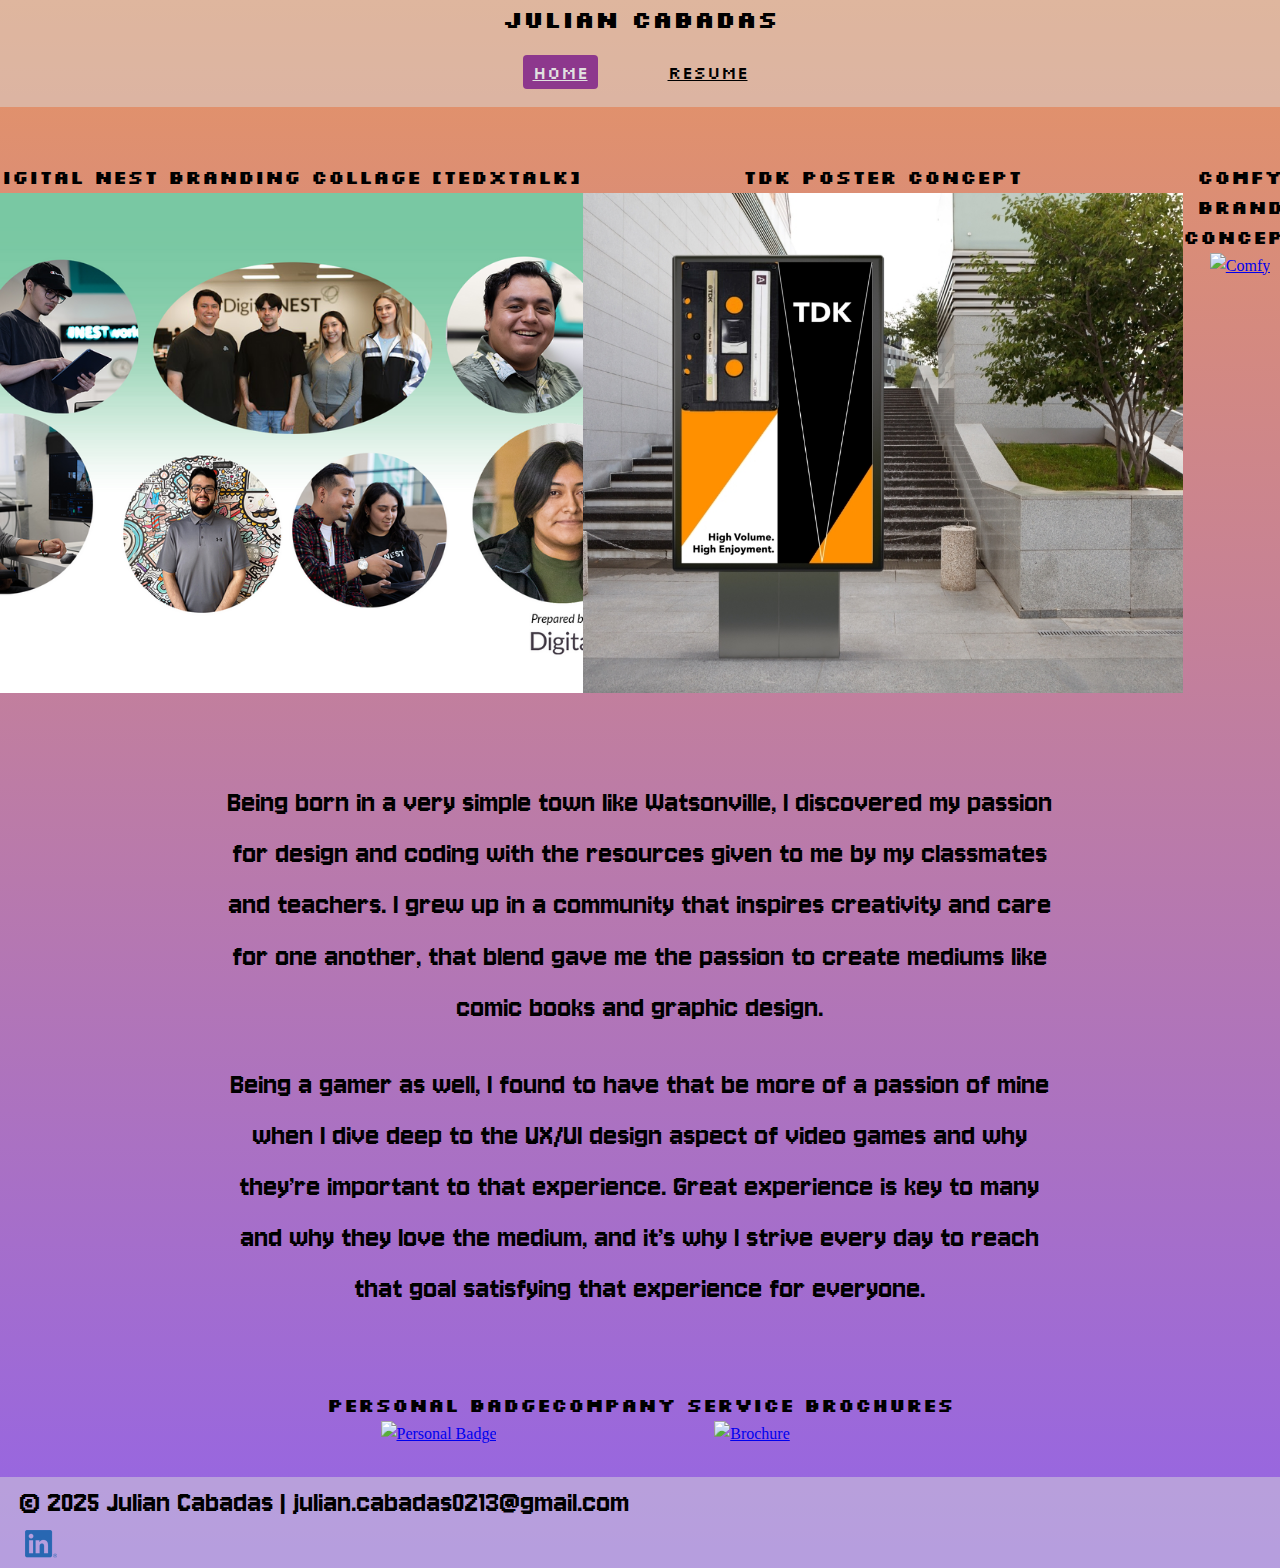
==== index.html @ 38d884ec "updated" ====
<!DOCTYPE html>
<html lang="en">
<head>
    <meta charset="UTF-8">
    <meta name="viewport" content="width=device-width, initial-scale=1.0">
    <title>Julian's Portfolio</title>
    <meta name="description" content="Description of 100-150 characters">
    <meta name="keywords" content="Julian, artist, portfolio, digital media, website design">
    <link rel="preconnect" href="https://fonts.googleapis.com">
    <link rel="preconnect" href="https://fonts.gstatic.com" crossorigin>
    <link href="https://fonts.googleapis.com/css2?family=Silkscreen:wght@400;700&display=swap" rel="stylesheet">
    <link rel="preconnect" href="https://fonts.googleapis.com">
    <link rel="preconnect" href="https://fonts.gstatic.com" crossorigin>
    <link href="https://fonts.googleapis.com/css2?family=Jersey+10&display=swap" rel="stylesheet">
    <link rel="stylesheet" href="css/style.css">
    <script src="https://cdnjs.cloudflare.com/ajax/libs/p5.js/1.11.1/p5.js"></script>
    <script src="https://cdnjs.cloudflare.com/ajax/libs/p5.js/1.11.1/addons/p5.sound.min.js"></script>
</head>
<body>

    <nav class="topbar">
        <div class="name">
            <a href="#">Julian Cabadas</a>
        </div>
        <ul class="nav-links">
            <li><a href="#" id="home-page" class="active">Home</a></li>
            <li><a href="images/Julian_Resume.pdf" id="resume-page">Resume</a></li>
        </ul>
    </nav>

  <div class="content-wrapper">
    <main>
          <br>
            <div class="project-wrapper">
              <section>
                <h3>Digital NEST Branding Collage [TEDxTalk]</h3>
                <a href="slide.html">
                  <img src="images/dn_branding_project-1000px.png" alt="Digital NEST Branding Collage [TEDxTalk]" id="hoveringImage1" height="500px" width="600px">
                </a>
              </section>
    
              <section>
                <h3>TDK Poster Concept</h3>
                <a href="tdk.html">
                  <img src="images/poster-ad-tdk.jpg" alt="TDK Poster" id="hoveringImage2" height="500px" width="600px">
                </a>
              </section>
    
              <section>
                <h3>Comfy Brand Concept</h3>
                <a href="comfy.html">
                  <img src="images/comfy_signmockup.png" alt="Comfy" id="hoveringImage3" height="500px" width="600px">
                </a>
              </section>
            </div>

            <br>
            <br>
            <br>

            <div>
              <section class="resume-section">
                <strong><p>Being born in a very simple town like Watsonville, I discovered my passion for design and coding with the resources given to me by my classmates and teachers. I grew up in a community that inspires creativity and care for one another, that blend gave me the passion to create mediums like comic books and graphic design.</p></strong>
                <br>
                <strong><p>Being a gamer as well, I found to have that be more of a passion of mine when I dive deep to the UX/UI design aspect of video games and why they’re important to that experience. Great experience is key to many and why they love the medium, and it’s why I strive every day to reach that goal satisfying that experience for everyone.
                </p></strong>
              </section>
            </div>

            <br>
            <br>
            <br>

            <div class="project-wrapper">
              <section>
                <h3>Personal Badge</h3>
                <a href="badge.html">
                  <img src="images/Julian_Badge.png" alt="Personal Badge" id="hoveringImage4" height="500px" width="600px">
                </a>
              </section>

              <section>
                <h3>Company Service Brochures</h3>
                <a href="brochure.html">
                  <img src="images/brochure_mockup2.png" alt="Brochure" id="hoveringImage5" height="500px" width="600px">
                </a>
              </section>
            </div>

          </section>
    </main>
  </div>


  <audio id="futureSound" src="hover-sound/ui_hover.mp3" preload="auto"></audio>

  <script src="js/sketch.js"></script>

</body>

<footer>
    <p>© 2025 Julian Cabadas | julian.cabadas0213@gmail.com</a></p>
    <ul class="socials">
      <li>
        <a href="https://www.linkedin.com/in/julian-cabadas-73935916a/" target="_blank"><img src="images/icon-logo-linkedin.png" id ="linkedin-profile" alt="LinkedIn"></a>
      </li>
    </ul>
  </footer>
<script src="js/main.js"></script>
</html>
---- css/style.css ----
/*
CSS RESETS:
 Border box reset:
https://www.paulirish.com/2012/box-sizing-border-box-ftw/
 62.5% Fix: https: //www.aleksandrhovhannisyan.com/blog/62-5-percent-font-size-trick/
*/

/* body stuff */

html {
    box-sizing: border-box;
    font-size: 62.5%;
 }
 
 
 *,
 *:before,
 *:after {
    box-sizing: inherit;
    margin: 0;
    padding: 0;
 }
 
 
 body {
    font-size: 1.6rem;
    line-height: 1.6;
    background: linear-gradient(#e69464, #9464e6);
 }

 h2, h3 {
   font-family: "Silkscreen", sans-serif;
   font-weight: 700;
   font-style: normal;
 }

 p {
  font-family: "Jersey 10", sans-serif;
  font-weight: 300;
  font-size: xx-large;
  font-style: normal;
 }

 img {
   opacity: 1;
   transition: opacity 0.5s ease;
   object-fit: cover;
 }

 img:hover {
   opacity: 0.5;
 }

 #canvas {
  position: absolute;
  z-index: 2;
  pointer-events: none;
}

 .content-wrapper {
   flex: 1 0 auto;
   margin: auto;
   justify-content: center;
   text-align: center;
   padding: 30px;
   max-width: 900px;
   flex-direction: column;
}

 .project-wrapper {
   margin: auto;
   height: auto;
   display: flex;
   justify-content: center;
   object-fit: cover;
 }

 .intro-wrapper {
  margin: auto;
  max-width: 100px;
  height: auto;
  display: flex;
  object-fit: cover;
 }
 
 .topbar {
   display: flex;
   justify-content: space-between;
   align-items: center;
   flex-direction: column;
   padding: 0 50px;
   background-color: rgb(216, 216, 216, 0.5);
   color: #000000;
 }

 .name a {
   color: #000000;
   text-decoration: none;
   font-size: 24px;
   font-family: "Silkscreen", sans-serif;
   font-weight: 700;
   font-style: normal;
 }

 /* nav stuff */

 .nav-links {
   display: flex;
   flex-wrap: wrap-reverse;
   list-style: none;
 }
 
 .nav-links li {
   margin: 20px 30px;
   /* width: 250px; */
   justify-content: center;
 }
 
 .nav-links a {
   color: #000000;
   font-size: 18px;
   transition: color 0.3s, text-decoration 0.3s, background-color 0.3s;
   padding: 5px 10px;
   font-family: "Silkscreen", sans-serif;
   font-weight: 400;
   font-style: normal;
 }
 
 .nav-links a:hover,
 .nav-links a.active {
   color: #e0e0e0;
   background-color: #8d388d;
   border-radius: 4px;
 }

 /* footer stuff */

 footer {
   background: rgb(216, 216, 216, 0.5);
   color: rgb(0, 0, 0)
}

.socials {
   list-style-type: none;
   padding: 0;
}

.socials li {
   display: inline-block;
   margin-left: 5px;
}

.socials img {
   width: 32px;
}

.socials img:hover {
   opacity: 0.5;
}


@media screen and (min-width: 860px) {
   footer {
       display: flexbox;
       justify-content: space-between;
       padding: 0 20px;
   }
}

@media screen and (max-width: 859px) {
   footer {
       text-align: center;
       padding: 10px;
  }

   .project-wrapper {
    display: flex;
    flex-direction: column;
    justify-content: center;
    justify-content: space-between;
    padding: 0 20px;
  }

  .topbar {
    justify-content: space-between;
    flex-direction: row;
  }
}
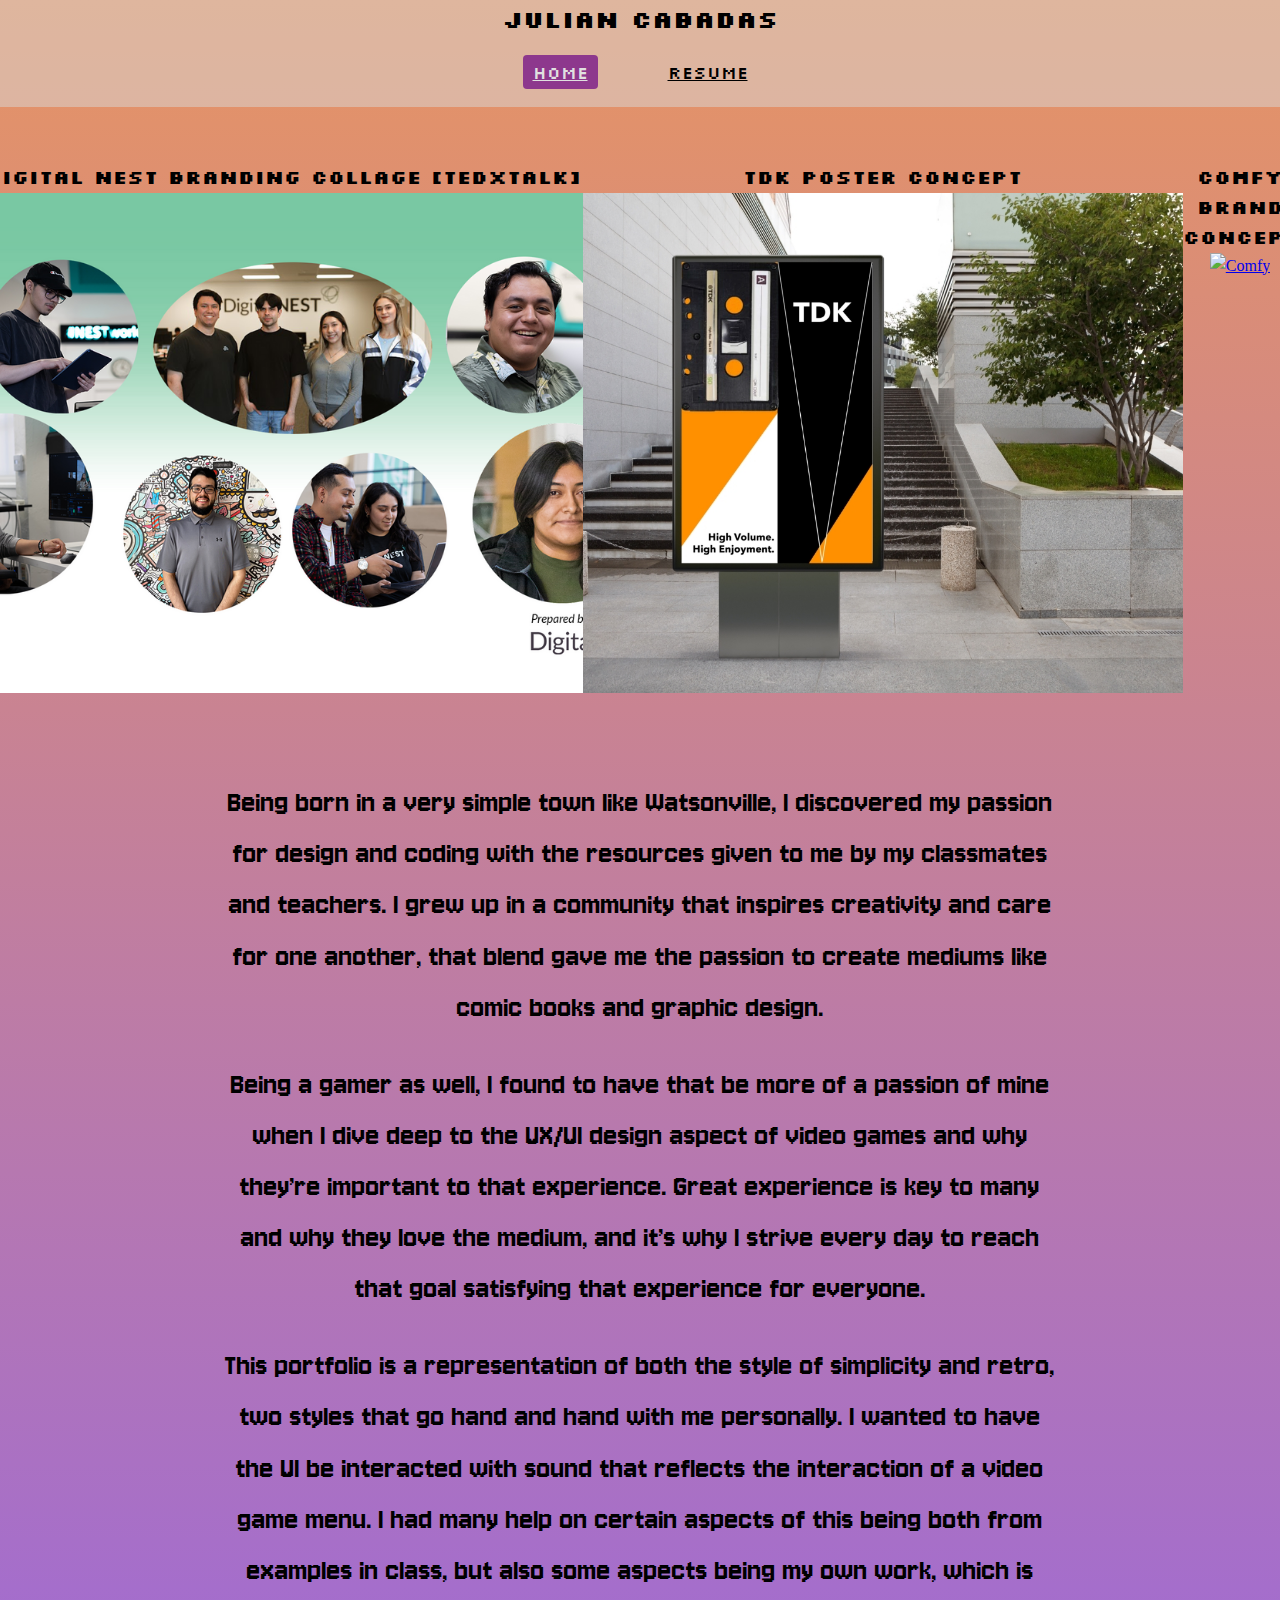
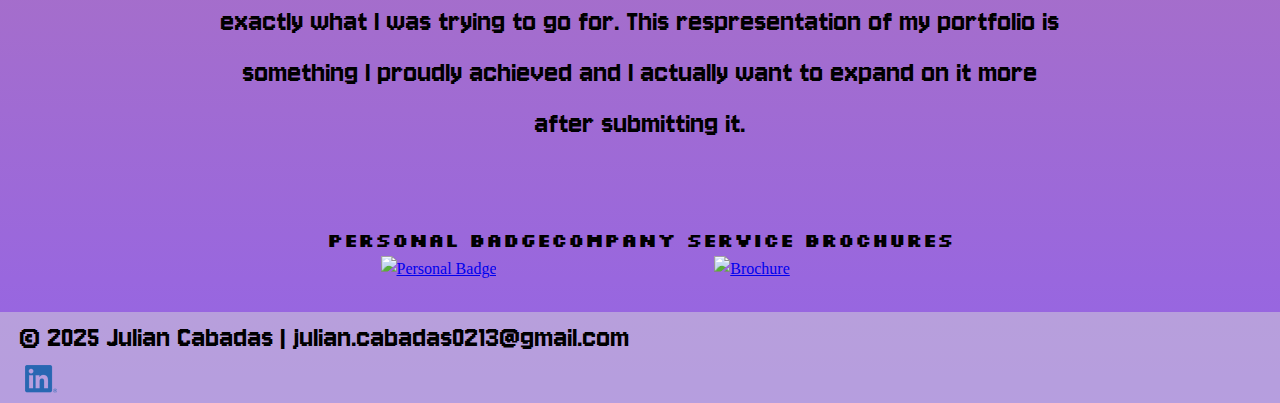
==== commit fd90d541: "Update index.html" ====
--- a/index.html
+++ b/index.html
@@ -64,6 +64,9 @@
                 <br>
                 <strong><p>Being a gamer as well, I found to have that be more of a passion of mine when I dive deep to the UX/UI design aspect of video games and why they’re important to that experience. Great experience is key to many and why they love the medium, and it’s why I strive every day to reach that goal satisfying that experience for everyone.
                 </p></strong>
+                <br>
+                <strong><p>This portfolio is a representation of both the style of simplicity and retro, two styles that go hand and hand with me personally. I wanted to have the UI be interacted with sound that reflects the interaction of a video game menu. I had many help on certain aspects of this being both from examples in class, but also some aspects being my own work, which is exactly what I was trying to go for. This respresentation of my portfolio is something I proudly achieved and I actually want to expand on it more after submitting it.
+                </p></strong>
               </section>
             </div>
 
@@ -94,8 +97,6 @@
 
   <audio id="futureSound" src="hover-sound/ui_hover.mp3" preload="auto"></audio>
 
-  <script src="js/sketch.js"></script>
-
 </body>
 
 <footer>
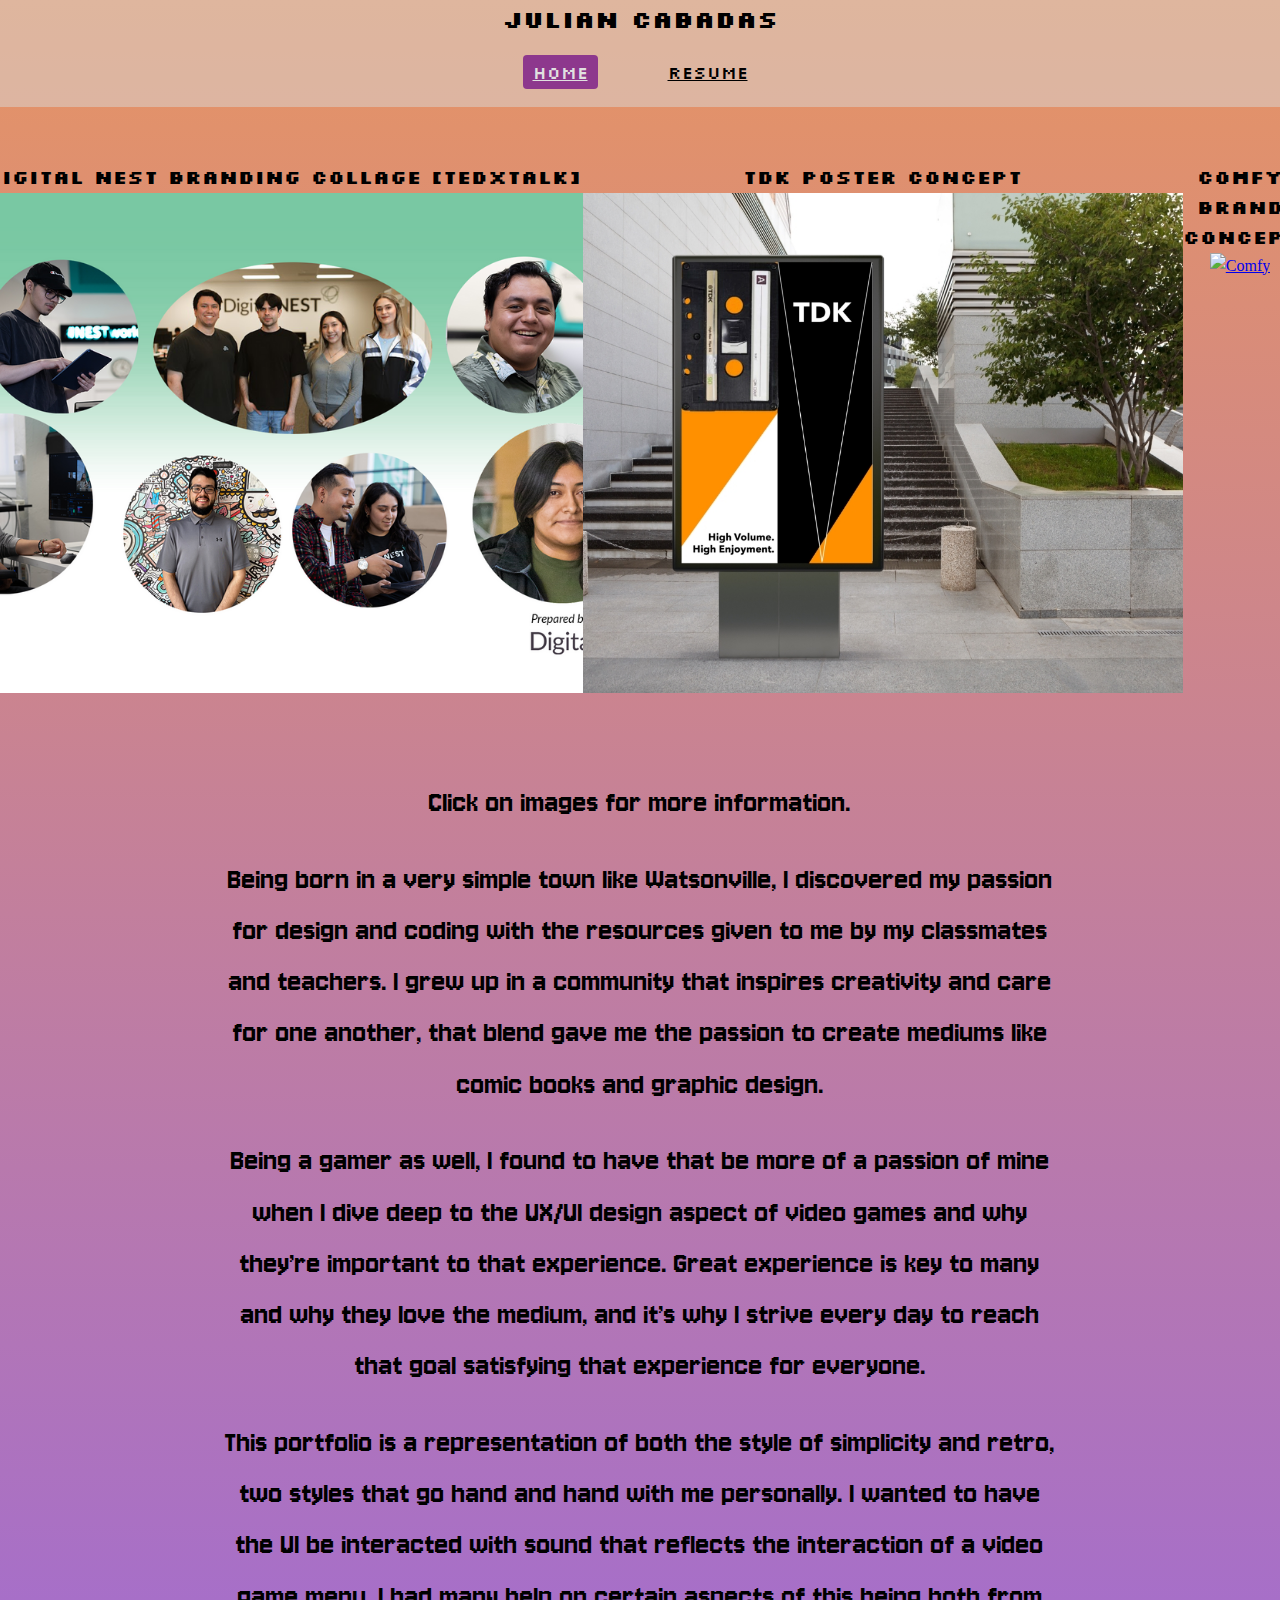
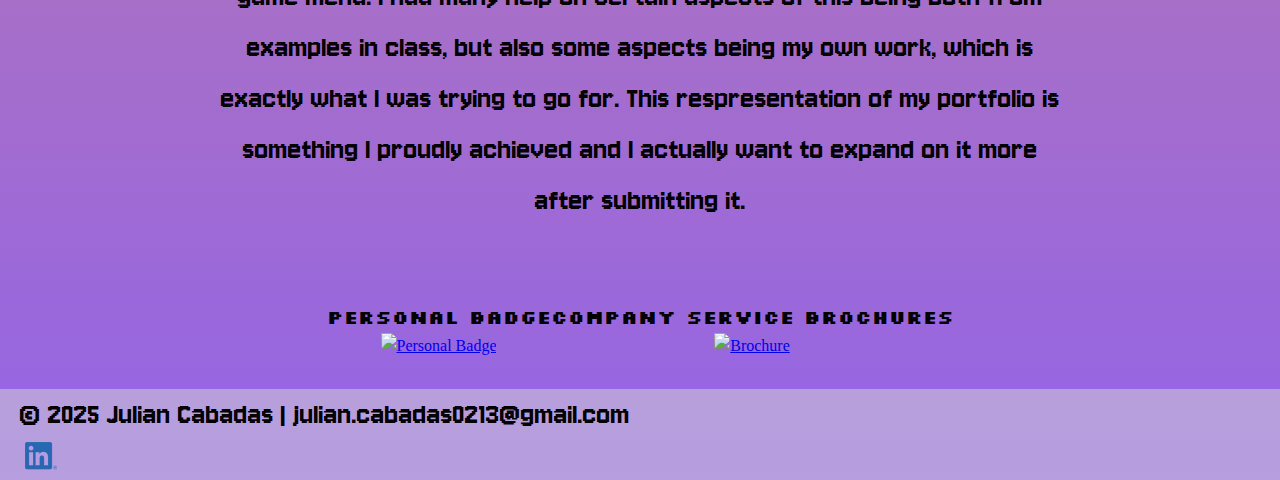
==== commit b262346b: "Update index.html" ====
--- a/index.html
+++ b/index.html
@@ -60,6 +60,8 @@
 
             <div>
               <section class="resume-section">
+                <strong><p>Click on images for more information.</p></strong>
+                <br>
                 <strong><p>Being born in a very simple town like Watsonville, I discovered my passion for design and coding with the resources given to me by my classmates and teachers. I grew up in a community that inspires creativity and care for one another, that blend gave me the passion to create mediums like comic books and graphic design.</p></strong>
                 <br>
                 <strong><p>Being a gamer as well, I found to have that be more of a passion of mine when I dive deep to the UX/UI design aspect of video games and why they’re important to that experience. Great experience is key to many and why they love the medium, and it’s why I strive every day to reach that goal satisfying that experience for everyone.
--- a/css/style.css
+++ b/css/style.css
@@ -51,11 +51,7 @@
    opacity: 0.5;
  }
 
- #canvas {
-  position: absolute;
-  z-index: 2;
-  pointer-events: none;
-}
+ /* main content */
 
  .content-wrapper {
    flex: 1 0 auto;
@@ -112,7 +108,6 @@
  
  .nav-links li {
    margin: 20px 30px;
-   /* width: 250px; */
    justify-content: center;
  }
  
@@ -158,8 +153,9 @@
    opacity: 0.5;
 }
 
+/* media screen */
 
-@media screen and (min-width: 860px) {
+@media screen and (min-width: 431px) {
    footer {
        display: flexbox;
        justify-content: space-between;
@@ -167,7 +163,7 @@
    }
 }
 
-@media screen and (max-width: 859px) {
+@media screen and (max-width: 430px) {
    footer {
        text-align: center;
        padding: 10px;
@@ -185,4 +181,9 @@
     justify-content: space-between;
     flex-direction: row;
   }
+
+  #hoveringImage1, #hoveringImage2, #hoveringImage3, #hoveringImage4, #hoveringImage5 {
+    height: 200px;
+    width: 300px;
+  }
 }